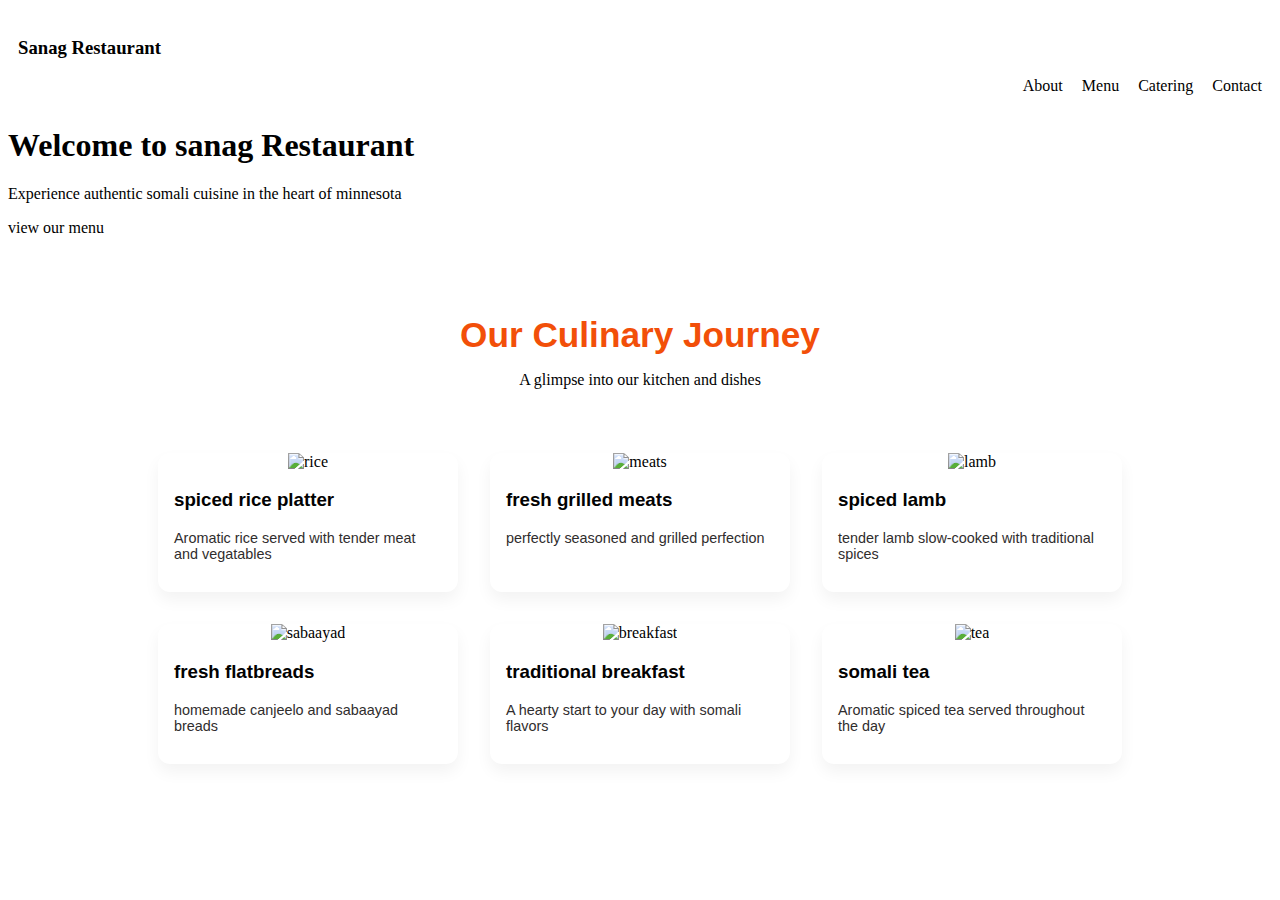
==== index.html @ 7620aead "section2" ====
<!DOCTYPE html>
<html lang="en">
<head>
    <meta charset="UTF-8">
    <meta name="viewport" content="width=device-width, initial-scale=1.0">
    <title>Sanag Restaurant</title>
    <link rel="stylesheet" href="style/style.css">
    <link rel="javascript" href="javascript/main.js">
</head>
<body>
  <header>
    <h3>Sanag Restaurant</h3>
    <nav>
      <a href="#">About</a>
      <a href="#">Menu</a>
      <a href="#">Catering</a>
      <a href="#">Contact</a>
    </nav>
  </header>
  <div class="welcome">
    <h1>Welcome to sanag Restaurant</h1>
    <p>Experience authentic somali cuisine in the heart of minnesota</p>
    <p>view our menu
  </div>

  <section>
    <div class="journey">
        <h2>our culinary journey</h2>
        <p>A glimpse into our kitchen and dishes</p>

    </div>

    <div class="dishes">
        <img src="https://shorturl.at/qsvQo" alt="rice">
        <h3>spiced rice platter</h3>
        <p>Aromatic rice served with tender meat and vegatables</p>
    </div>

    <div class="dishes">
        <img src="https://shorturl.at/R2Tot" alt="meats">
        <h3>fresh grilled meats</h3>
        <p>perfectly seasoned and grilled perfection</p>
    </div>

    <div class="dishes">
        <img src="https://shorturl.at/xDESO" alt="lamb">
        <h3>spiced lamb </h3>
        <p>tender lamb slow-cooked with traditional spices</p>
    </div>

    <div class="dishes">
        <img src="https://shorturl.at/XMwjz" alt="sabaayad">
        <h3>fresh flatbreads </h3>
        <p>homemade canjeelo and sabaayad breads</p>
    </div>

    <div class="dishes">
        <img src="https://www.mysomalifood.com/wp-content/uploads/2013/01/Lohooh.jpg" alt="breakfast">
        <h3>traditional breakfast </h3>
        <p>A hearty  start to your day with somali flavors</p>
    </div>

    <div class="dishes">
        <img src="https://shorturl.at/4Refb" alt="tea">
        <h3>somali tea </h3>
        <p>Aromatic spiced tea served throughout the day</p>
    </div>

    

  </section>






  
    
</body>
</html>
---- style/style.css ----
header nav a {
  color: black;
  text-decoration: none;
  margin-left: 15px;
}
nav{
   text-align: right;
}
header {
  padding: 10px;
  text-align: left;
}

section {
  display: flex;
  flex-wrap: wrap;
  justify-content: center;
  gap: 2rem;
  padding: 2rem;
}

.journey {
  width: 100%;
  text-align: center;
  margin-bottom: 1rem;
}
.journey h2 {
  font-size: 2.2rem;
  font-weight: 600;
  color: #f24f09;
  margin-bottom: 0.5rem;
  text-transform: capitalize; 
  font-family: Arial, Helvetica, sans-serif;
}

.dishes {
  background-color: #fff;
  border-radius: 12px;
  box-shadow: 0 8px 16px rgba(0,0,0,0.05);
  overflow: hidden;
  width: 300px;
  text-align: center;
  transition: transform 0.3s;
}

.dishes:hover {
  transform: translateY(-5px);
}

.dishes img {
  width: 100%;
  height: 200px;
  object-fit: cover;
}

.dishes h3 {
  margin-left: 1rem;
  color: #020202;
  font-family: Arial, Helvetica, sans-serif;
  text-align: left;
}

.dishes p {
  margin-left: 0rem;
  padding: 0 1rem 1rem;
  font-size: 0.9rem;
  color: #302d2d;
  font-family: Arial, Helvetica, sans-serif;
  text-align: left;
}
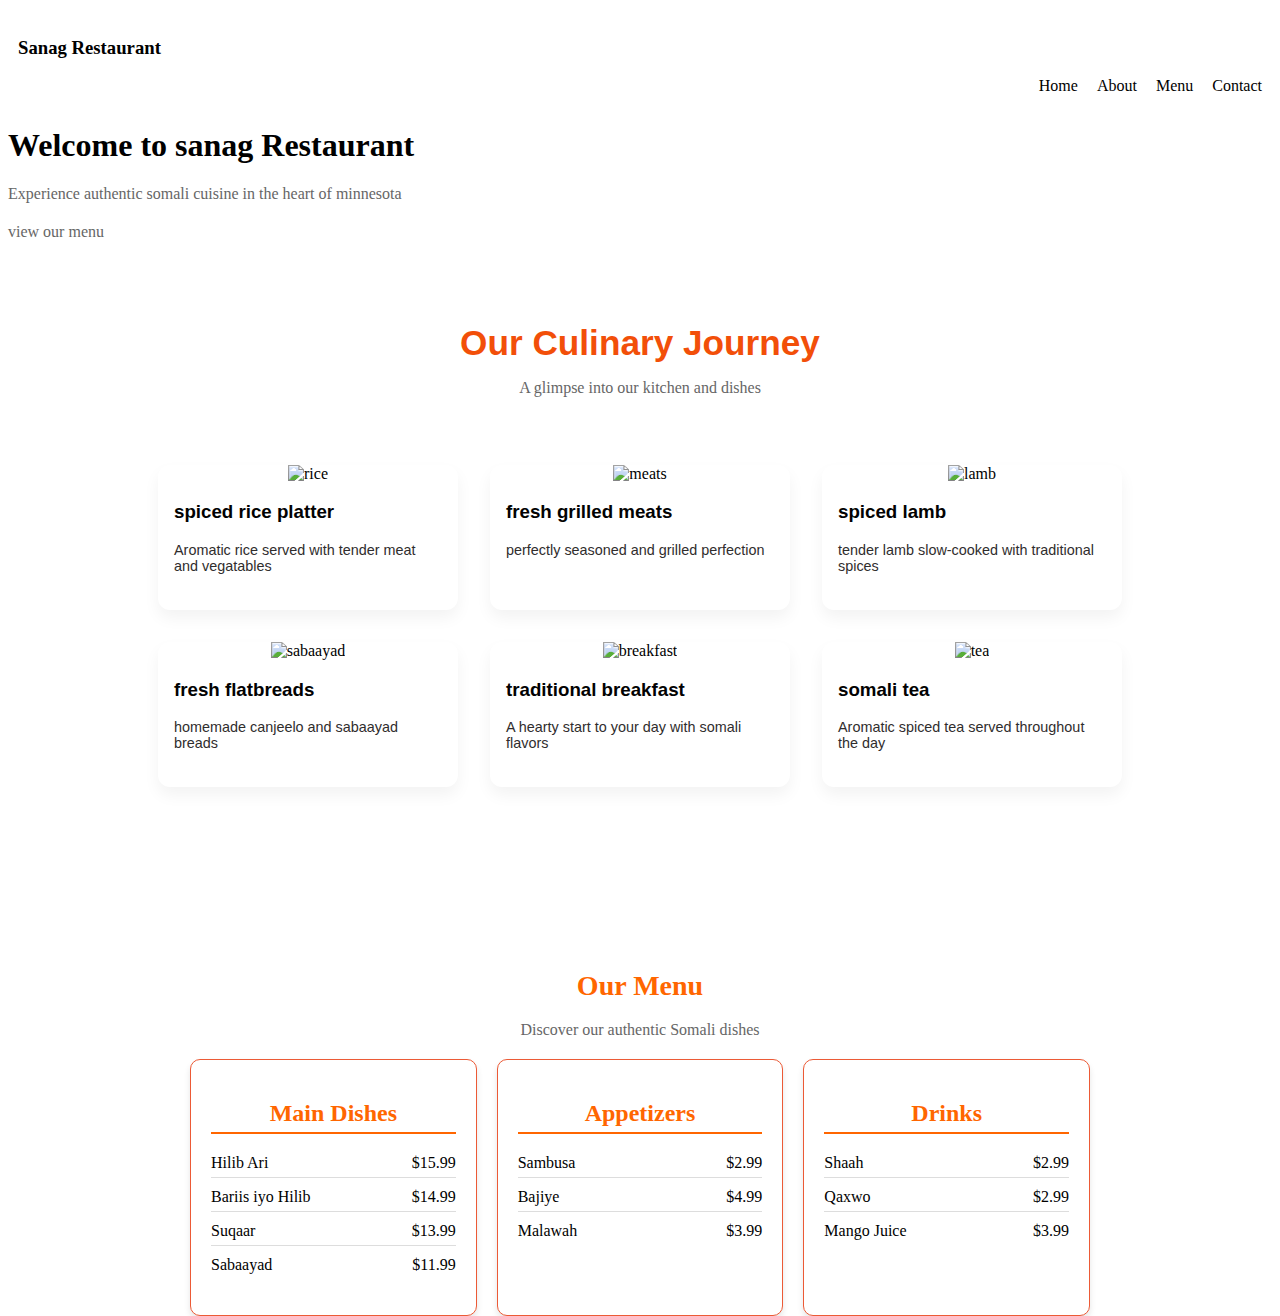
==== commit 7387ec23: "workdone" ====
--- a/index.html
+++ b/index.html
@@ -5,16 +5,16 @@
     <meta name="viewport" content="width=device-width, initial-scale=1.0">
     <title>Sanag Restaurant</title>
     <link rel="stylesheet" href="style/style.css">
-    <link rel="javascript" href="javascript/main.js">
+    <!-- <link rel="javascript" href="javascript/main.js"> -->
 </head>
 <body>
   <header>
     <h3>Sanag Restaurant</h3>
     <nav>
-      <a href="#">About</a>
-      <a href="#">Menu</a>
-      <a href="#">Catering</a>
-      <a href="#">Contact</a>
+      <a href="#">Home</a>
+      <a href="/About.html">About</a>
+      <a href="/Menu.html">Menu</a>
+      <a href="/Contact.html">Contact</a>
     </nav>
   </header>
   <div class="welcome">
@@ -23,7 +23,7 @@
     <p>view our menu
   </div>
 
-  <section>
+  <section class="culinary">
     <div class="journey">
         <h2>our culinary journey</h2>
         <p>A glimpse into our kitchen and dishes</p>
@@ -75,7 +75,45 @@
 
 
 
-  
+
+  <section class="menu">
+    <div class="menu-container">
+      <h1>Our Menu</h1>
+      <p>Discover our authentic Somali dishes</p>
+      <div class="menu">
+          <!-- Main Dishes Section -->
+          <div class="menu-section">
+              <h2>Main Dishes</h2>
+              <ul>
+                  <li><span>Hilib Ari</span><span>$15.99</span></li>
+                  <li><span>Bariis iyo Hilib</span><span>$14.99</span></li>
+                  <li><span>Suqaar</span><span>$13.99</span></li>
+                  <li><span>Sabaayad</span><span>$11.99</span></li>
+              </ul>
+          </div>
+
+          <!-- Appetizers Section -->
+          <div class="menu-section">
+              <h2>Appetizers</h2>
+              <ul>
+                  <li><span>Sambusa</span><span>$2.99</span></li>
+                  <li><span>Bajiye</span><span>$4.99</span></li>
+                  <li><span>Malawah</span><span>$3.99</span></li>
+              </ul>
+          </div>
+
+          <!-- Drinks Section -->
+          <div class="menu-section">
+              <h2>Drinks</h2>
+              <ul>
+                  <li><span>Shaah</span><span>$2.99</span></li>
+                  <li><span>Qaxwo</span><span>$2.99</span></li>
+                  <li><span>Mango Juice</span><span>$3.99</span></li>
+              </ul>
+          </div>
+      </div>
+  </div>
+  </section>
     
 </body>
 </html>--- a/style/style.css
+++ b/style/style.css
@@ -10,6 +10,8 @@
   padding: 10px;
   text-align: left;
 }
+
+
 
 section {
   display: flex;
@@ -71,3 +73,69 @@
 
 
 
+
+
+
+
+.menu-container {
+  text-align: center;
+  height: 20px;
+  padding: 100px;
+  width: 900px; /* Yaraynta ballaca guud ee container-ka */
+  margin: 0 auto; /* Si loo dheelitiro bartamaha */
+ 
+}
+
+.menu-container h1 {
+  color: #ff6600;
+  font-size: 28px; /* Wax yar weynaynaya cinwaanka */
+}
+
+p {
+  color: #666;
+  margin-bottom: 20px;
+}
+
+/* Menu Styles */
+.menu {
+  display: flex;
+  justify-content: space-between; /* Kala fogeeya qaybaha menu-ga */
+  gap: 20px;
+  
+}
+
+.menu-section {
+  background-color: #fff;
+  border-radius: 10px;
+  box-shadow: 0 4px 6px rgba(0, 0, 0, 0.1);
+  padding: 20px;
+  flex: 1; /* Si loo hubiyo in qaybaha ay isku cabbir yihiin */
+  border: 1px solid #ec5a36;
+}
+
+.menu-section h2 {
+  color: #ff6600;
+  border-bottom: 2px solid #ff6600; /* Xariiq ku hoos yaal cinwaanka */
+  padding-bottom: 5px; /* Meel bannaan oo ka hooseysa cinwaanka */
+}
+
+.menu-section ul {
+  list-style-type: none;
+  padding: 0;
+}
+
+.menu-section li {
+  display: flex;
+  justify-content: space-between; /* Kala fogeeya magaca iyo qiimaha */
+  margin-bottom: 10px;
+  border-bottom: 1px solid #ddd; /* Xariiq u dhaxeeya walxaha liiska */
+  padding-bottom: 5px; /* Meel bannaan ka hor xariiqda */
+}
+
+.menu-section li:last-child {
+  border-bottom: none; /* Ka saar xariiqda walxaha ugu dambeeya */
+}
+
+.menu-section li span {
+  font-size: 16px;
+}
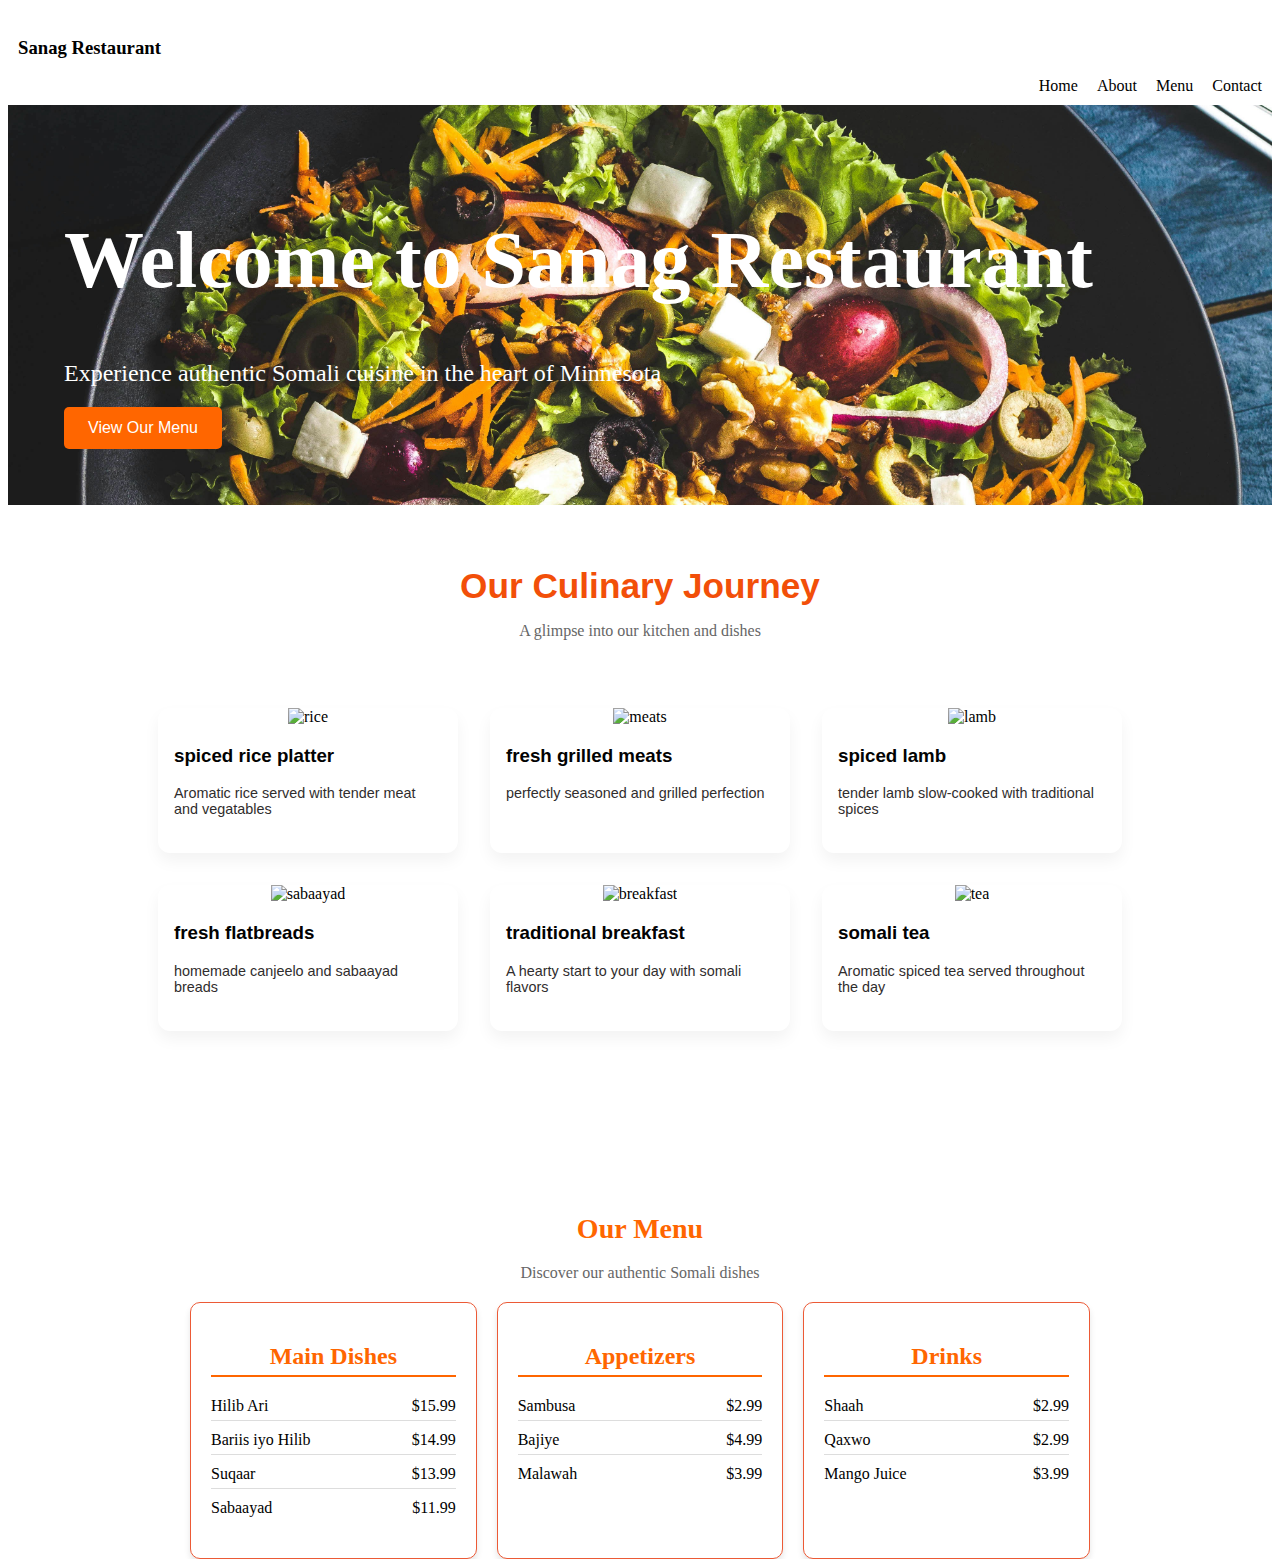
==== commit cfd0b4e7: "done hero" ====
--- a/index.html
+++ b/index.html
@@ -17,11 +17,13 @@
       <a href="/Contact.html">Contact</a>
     </nav>
   </header>
-  <div class="welcome">
-    <h1>Welcome to sanag Restaurant</h1>
-    <p>Experience authentic somali cuisine in the heart of minnesota</p>
-    <p>view our menu
-  </div>
+  <section class="hero">
+    <div class="welcome">
+      <h1>Welcome to Sanag Restaurant</h1>
+      <p>Experience authentic Somali cuisine in the heart of Minnesota</p>
+      <button>View Our Menu</button>
+    </div>
+  </section>
 
   <section class="culinary">
     <div class="journey">
--- a/style/style.css
+++ b/style/style.css
@@ -10,6 +10,51 @@
   padding: 10px;
   text-align: left;
 }
+
+.hero {
+  position: relative;
+  height: 100%; 
+  background-image: url('../images/eiliv-aceron-ZuIDLSz3XLg-unsplash.jpg'); /* adjust path as needed */
+  background-size: cover;
+  background-position: center;
+  display: flex;
+  align-items: center;
+  justify-content: center;
+}
+
+.welcome {
+  color: white;
+  padding: 1.5rem;
+  width: 100%;
+  text-align: left;
+}
+
+.welcome h1 {
+  font-size: 5rem;
+}
+
+.welcome p {
+  font-size: 1.5rem;
+  color: white;
+}
+
+
+
+.welcome button {
+  background-color: #ff6600;
+  color: white;
+  border: none;
+  padding: 12px 24px;
+  font-size: 16px;
+  cursor: pointer;
+  border-radius: 5px;
+  transition: background-color 0.3s ease;
+}
+
+.welcome button:hover {
+  background-color: #ff6600;
+}
+
 
 
 
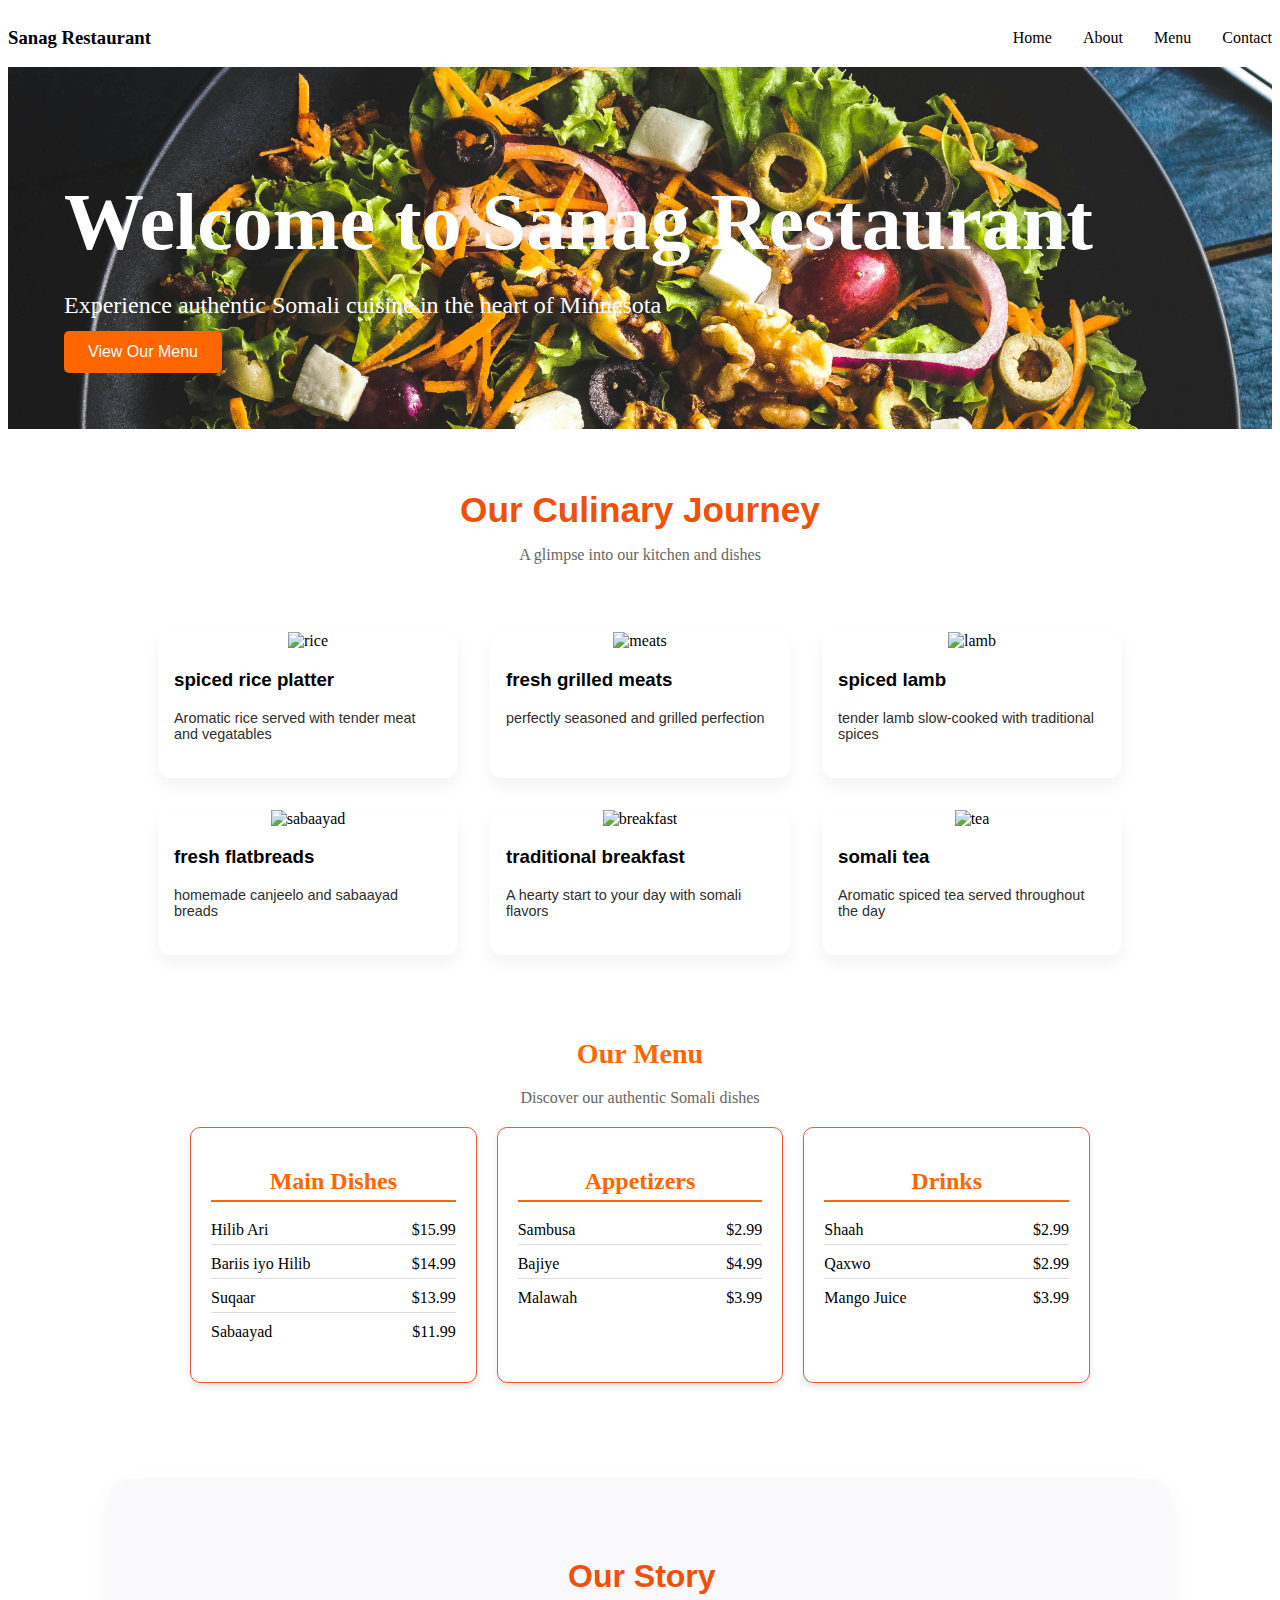
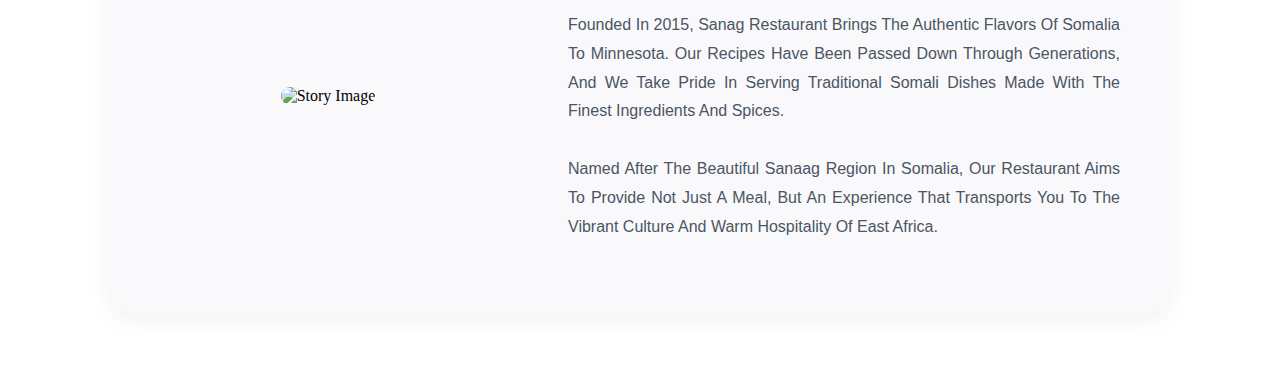
==== commit 5299c589: "our story" ====
--- a/index.html
+++ b/index.html
@@ -117,5 +117,29 @@
   </div>
   </section>
     
+
+
+
+  
+  <section class="story">
+   
+    <div class="story-image">
+      <img src="https://shorturl.at/3gYsS" alt="Story Image">
+    </div>
+  
+   
+    <div class="story-text">
+      <h2>Our Story</h2>
+      <p>
+        Founded in 2015, Sanag Restaurant brings the authentic flavors of Somalia to Minnesota. 
+        Our recipes have been passed down through generations, and we take pride in serving traditional Somali dishes
+        made with the finest ingredients and spices.<br>
+        <br>
+        Named after the beautiful Sanaag region in Somalia, our restaurant aims to provide not just a meal, 
+        but an experience that transports you to the vibrant culture and warm hospitality of East Africa.
+      </p>
+    </div>
+  </section>
+
 </body>
 </html>--- a/style/style.css
+++ b/style/style.css
@@ -1,19 +1,31 @@
+header {
+  display: flex;
+  justify-content: space-between;
+  gap: 1rem;
+  color: black
+  
+}
+
+header h1 {
+  font-size: 1.5rem;
+}
+
 header nav a {
   color: black;
   text-decoration: none;
   margin-left: 15px;
 }
 nav{
-   text-align: right;
-}
-header {
-  padding: 10px;
-  text-align: left;
-}
+  display: flex;
+  justify-content: space-around;
+  align-items: center;
+  gap: 1rem;
+}
+
 
 .hero {
   position: relative;
-  height: 100%; 
+  height: 30%; 
   background-image: url('../images/eiliv-aceron-ZuIDLSz3XLg-unsplash.jpg'); /* adjust path as needed */
   background-size: cover;
   background-position: center;
@@ -25,19 +37,22 @@
 .welcome {
   color: white;
   padding: 1.5rem;
+  gap: 1rem;
   width: 100%;
   text-align: left;
 }
 
 .welcome h1 {
   font-size: 5rem;
+  margin-bottom: 0.5rem;
 }
 
 .welcome p {
   font-size: 1.5rem;
   color: white;
-}
-
+  margin-bottom: 0.75rem;
+ 
+}
 
 
 .welcome button {
@@ -124,8 +139,7 @@
 
 .menu-container {
   text-align: center;
-  height: 20px;
-  padding: 100px;
+
   width: 900px; /* Yaraynta ballaca guud ee container-ka */
   margin: 0 auto; /* Si loo dheelitiro bartamaha */
  
@@ -184,3 +198,52 @@
 .menu-section li span {
   font-size: 16px;
 }
+
+
+
+.story {
+  display: flex;
+  flex-direction: row;
+  align-items: center;
+  justify-content: center;
+  gap: 2rem;
+  max-width: 1000px;
+  margin: 4rem auto;
+  padding: 2rem;
+  background-color: #f9f9fb;
+  border-radius: 25px;
+  box-shadow: 0 8px 24px rgba(0, 0, 0, 0.05);
+}
+
+.story-image {
+  flex: 300px;
+  text-align: center;
+}
+
+.story-image img {
+  max-width: 100%;
+  border-radius: 10px;
+}
+
+.story-text {
+  flex: 2 1 400px;
+  padding: 20px;
+}
+
+.story-text h2 {
+  color: #f24f09;
+  font-size: 2em;
+  margin-bottom: 10px;
+  font-family: Arial, Helvetica, sans-serif;
+}
+
+.story-text p {
+  color: #4b5563;
+  font-size: 1rem;
+  line-height: 1.8;
+  text-align: justify;
+  text-transform: capitalize;
+  font-family: Arial, Helvetica, sans-serif;
+}
+
+
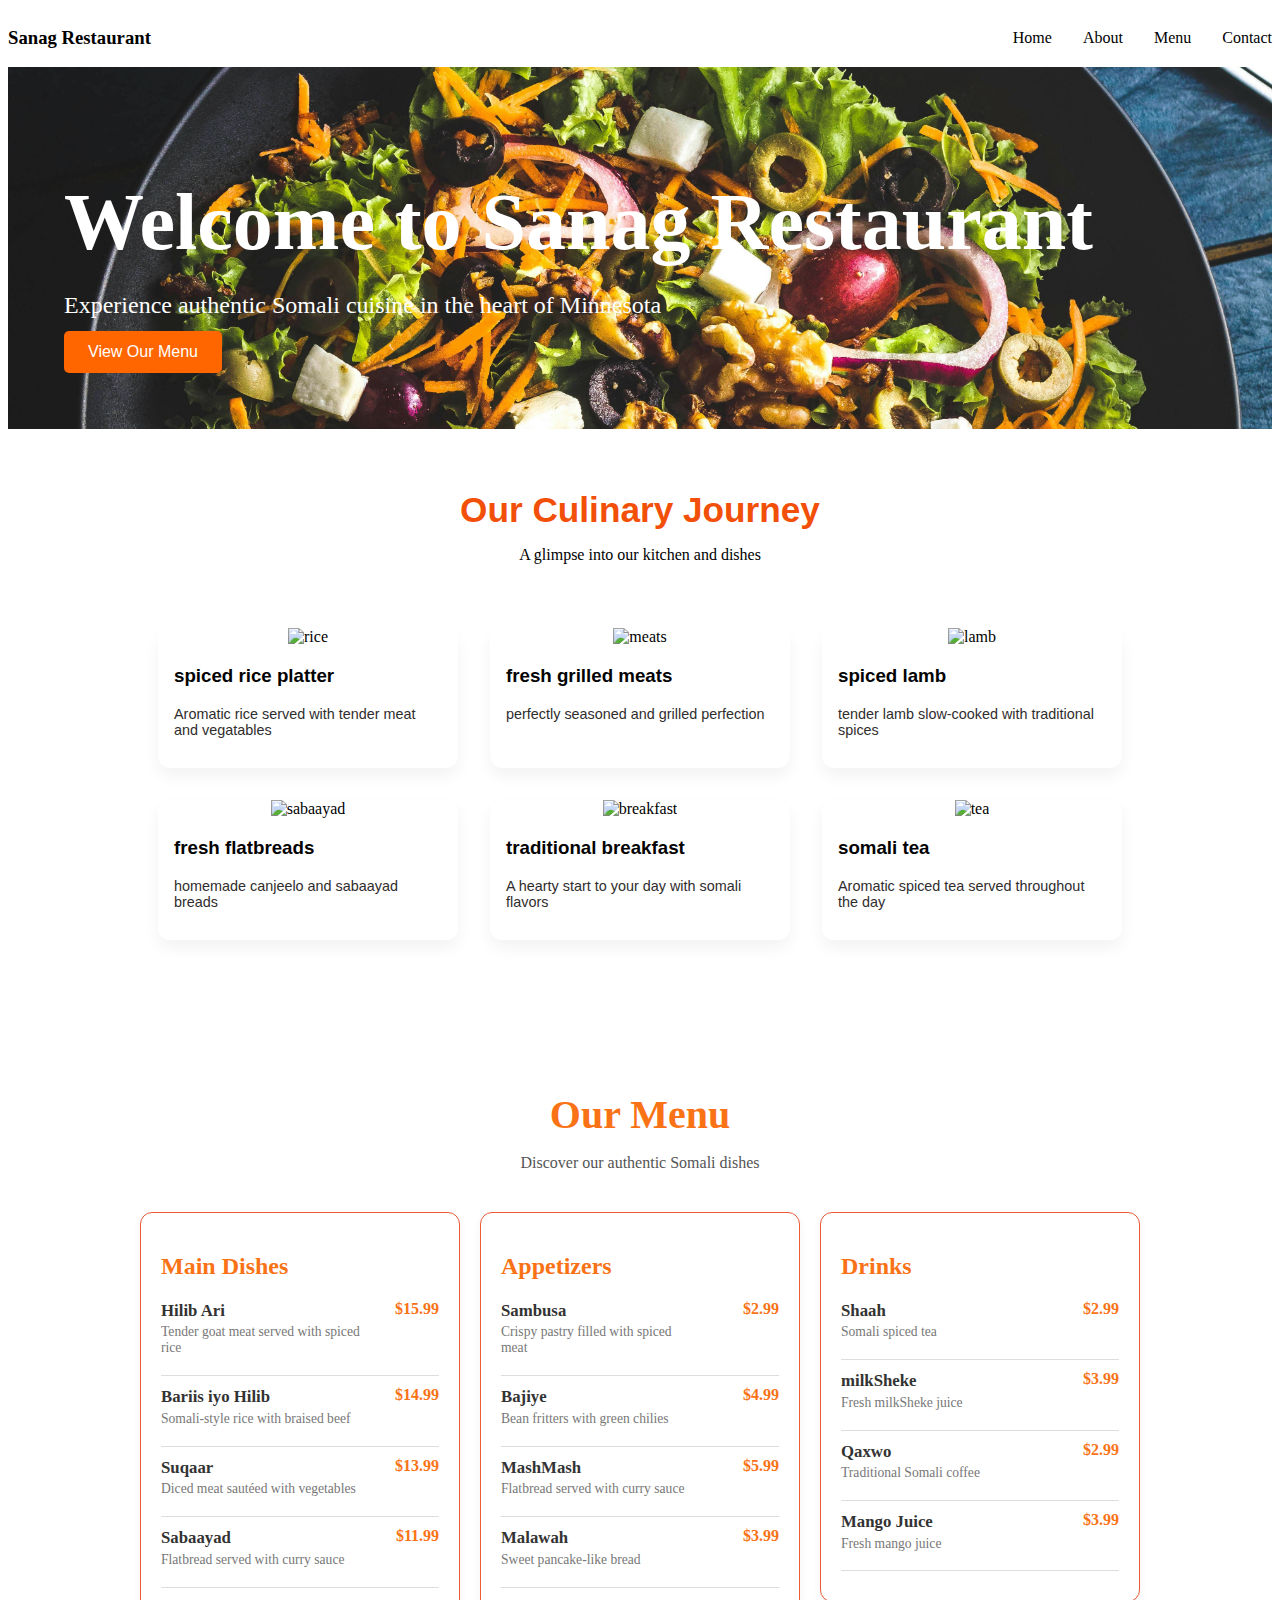
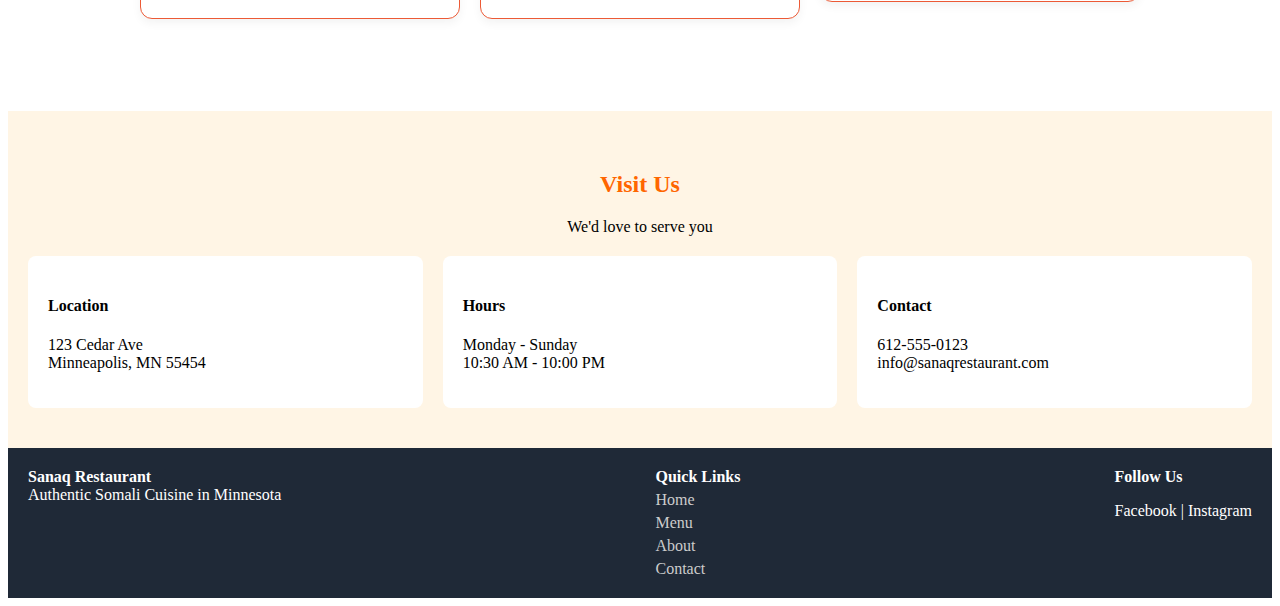
==== commit ba939d2a: "make contact and last section" ====
--- a/index.html
+++ b/index.html
@@ -81,65 +81,152 @@
   <section class="menu">
     <div class="menu-container">
       <h1>Our Menu</h1>
-      <p>Discover our authentic Somali dishes</p>
+      <p class="subtitle">Discover our authentic Somali dishes</p>
       <div class="menu">
-          <!-- Main Dishes Section -->
-          <div class="menu-section">
-              <h2>Main Dishes</h2>
-              <ul>
-                  <li><span>Hilib Ari</span><span>$15.99</span></li>
-                  <li><span>Bariis iyo Hilib</span><span>$14.99</span></li>
-                  <li><span>Suqaar</span><span>$13.99</span></li>
-                  <li><span>Sabaayad</span><span>$11.99</span></li>
-              </ul>
-          </div>
-
-          <!-- Appetizers Section -->
-          <div class="menu-section">
-              <h2>Appetizers</h2>
-              <ul>
-                  <li><span>Sambusa</span><span>$2.99</span></li>
-                  <li><span>Bajiye</span><span>$4.99</span></li>
-                  <li><span>Malawah</span><span>$3.99</span></li>
-              </ul>
-          </div>
-
-          <!-- Drinks Section -->
-          <div class="menu-section">
-              <h2>Drinks</h2>
-              <ul>
-                  <li><span>Shaah</span><span>$2.99</span></li>
-                  <li><span>Qaxwo</span><span>$2.99</span></li>
-                  <li><span>Mango Juice</span><span>$3.99</span></li>
-              </ul>
-          </div>
+       
+        <div class="menu-section">
+          <h2>Main Dishes</h2>
+          <ul>
+            <li>
+              <div class="item-text">
+                <span class="item-name">Hilib Ari</span>
+                <p class="item-desc">Tender goat meat served with spiced rice</p>
+              </div>
+              <span class="price">$15.99</span>
+            </li>
+            <li>
+              <div class="item-text">
+                <span class="item-name">Bariis iyo Hilib</span>
+                <p class="item-desc">Somali-style rice with braised beef</p>
+              </div>
+              <span class="price">$14.99</span>
+            </li>
+            <li>
+              <div class="item-text">
+                <span class="item-name">Suqaar</span>
+                <p class="item-desc">Diced meat sautéed with vegetables</p>
+              </div>
+              <span class="price">$13.99</span>
+            </li>
+            <li>
+              <div class="item-text">
+                <span class="item-name">Sabaayad</span>
+                <p class="item-desc">Flatbread served with curry sauce</p>
+              </div>
+              <span class="price">$11.99</span>
+            </li>
+          </ul>
+        </div>
+  
+       
+        <div class="menu-section">
+          <h2>Appetizers</h2>
+          <ul>
+            <li>
+              <div class="item-text">
+                <span class="item-name">Sambusa</span>
+                <p class="item-desc">Crispy pastry filled with spiced meat</p>
+              </div>
+              <span class="price">$2.99</span>
+            </li>
+            <li>
+              <div class="item-text">
+                <span class="item-name">Bajiye</span>
+                <p class="item-desc">Bean fritters with green chilies</p>
+              </div>
+              <span class="price">$4.99</span>
+            </li>
+            <li>
+                <div class="item-text">
+                  <span class="item-name">MashMash</span>
+                  <p class="item-desc">Flatbread served with curry sauce</p>
+                </div>
+                <span class="price">$5.99</span>
+              </li>
+            <li>
+              <div class="item-text">
+                <span class="item-name">Malawah</span>
+                <p class="item-desc">Sweet pancake-like bread</p>
+              </div>
+              <span class="price">$3.99</span>
+            </li>
+          </ul>
+        </div>
+  
+       
+        <div class="menu-section">
+          <h2>Drinks</h2>
+          <ul>
+            <li>
+              <div class="item-text">
+                <span class="item-name">Shaah</span>
+                <p class="item-desc">Somali spiced tea</p>
+              </div>
+              <span class="price">$2.99</span>
+            </li>
+                 <li>
+              <div class="item-text">
+                <span class="item-name">milkSheke</span>
+                <p class="item-desc">Fresh milkSheke juice</p>
+              </div>
+              <span class="price">$3.99</span>
+            </li>
+            <li>
+              <div class="item-text">
+                <span class="item-name">Qaxwo</span>
+                <p class="item-desc">Traditional Somali coffee</p>
+              </div>
+              <span class="price">$2.99</span>
+            </li>
+            <li>
+              <div class="item-text">
+                <span class="item-name">Mango Juice</span>
+                <p class="item-desc">Fresh mango juice</p>
+              </div>
+              <span class="price">$3.99</span>
+            </li>
+          </ul>
+        </div>
       </div>
-  </div>
+    </div>
   </section>
+  <div class="visit" id="contact">
+    <h2 class="section-title">Visit Us</h2>
+    <p style="text-align: center; margin-bottom: 20px;">We'd love to serve you</p>
+    <div class="box-container">
+        <div class="box">
+            <h4>Location</h4>
+            <p>123 Cedar Ave<br>Minneapolis, MN 55454</p>
+        </div>
+        <div class="box">
+            <h4>Hours</h4>
+            <p>Monday - Sunday<br>10:30 AM - 10:00 PM</p>
+        </div>
+        <div class="box">
+            <h4>Contact</h4>
+            <p>612-555-0123<br>info@sanaqrestaurant.com</p>
+        </div>
+    </div> 
+</div>
+
+<footer>
+    <div>
+        <strong>Sanaq Restaurant</strong><br>
+        Authentic Somali Cuisine in Minnesota
+    </div>
+    <div>
+        <strong>Quick Links</strong>
+        <a href="#">Home</a>
+        <a href="#menu">Menu</a>
+        <a href="#about">About</a>
+        <a href="#contact">Contact</a>
+    </div>
+    <div>
+        <strong>Follow Us</strong>
+        <p>Facebook | Instagram</p>
+    </div>
+</footer>
     
-
-
-
-  
-  <section class="story">
-   
-    <div class="story-image">
-      <img src="https://shorturl.at/3gYsS" alt="Story Image">
-    </div>
-  
-   
-    <div class="story-text">
-      <h2>Our Story</h2>
-      <p>
-        Founded in 2015, Sanag Restaurant brings the authentic flavors of Somalia to Minnesota. 
-        Our recipes have been passed down through generations, and we take pride in serving traditional Somali dishes
-        made with the finest ingredients and spices.<br>
-        <br>
-        Named after the beautiful Sanaag region in Somalia, our restaurant aims to provide not just a meal, 
-        but an experience that transports you to the vibrant culture and warm hospitality of East Africa.
-      </p>
-    </div>
-  </section>
-
+    
 </body>
 </html>--- a/style/style.css
+++ b/style/style.css
@@ -137,113 +137,152 @@
 
 
 
+
 .menu-container {
   text-align: center;
-
-  width: 900px; /* Yaraynta ballaca guud ee container-ka */
-  margin: 0 auto; /* Si loo dheelitiro bartamaha */
- 
+  padding: 60px 20px;
+  max-width: 1000px;
+  margin: auto;
+  
 }
 
 .menu-container h1 {
+  font-size: 2.5em;
+  color: #f97316; 
+  margin-bottom: 10px;
+}
+
+.menu-container .subtitle {
+  color: #555;
+  margin-bottom: 40px;
+}
+
+.menu {
+  display: flex;
+  gap: 20px;
+  justify-content: space-between;
+  align-items: flex-start;
+  flex-wrap: nowrap;
+}
+
+.menu-section {
+  background: #fff;
+  border: 1px solid #f3f3f3;
+  border-radius: 12px;
+  box-shadow: 0 4px 10px rgba(0,0,0,0.05);
+  padding: 20px;
+  width: 300px;
+  text-align: left;
+  border: 1px solid #ec5a36;
+}
+
+.menu-section h2 {
+  color: #f97316;
+  margin-bottom: 20px;
+}
+
+.menu-section ul {
+  list-style: none;
+  padding: 0;
+  margin: 0;
+}
+
+.menu-section li {
+display: flex;
+justify-content: space-between;
+margin-bottom: 10px;
+border-bottom: 1px solid #ddd; 
+padding-bottom: 5px; 
+}
+
+
+.item-text {
+max-width: 200px;
+margin-right: 4px; 
+line-height: 1.3;
+}
+.item-text {
+margin-right: 0;
+}
+
+
+.item-name {
+  font-weight: bold;
+  display: block;
+  color: #333;
+  font-size: 1.05em; 
+}
+
+.item-desc {
+  font-size: 0.85em;
+  color: #777;
+  margin-top: 0.2em;
+  line-height: 1.2;
+}
+
+.price {
+  color: #f97316;
+  font-weight: bold;
+  font-size: 1em;
+  white-space: nowrap;
+}
+
+.visit {
+  padding: 40px 20px;
+  background: #fff5e5;
+}
+.visit h2{
+  text-align: center;
   color: #ff6600;
-  font-size: 28px; /* Wax yar weynaynaya cinwaanka */
-}
-
-p {
-  color: #666;
-  margin-bottom: 20px;
-}
-
-/* Menu Styles */
-.menu {
-  display: flex;
-  justify-content: space-between; /* Kala fogeeya qaybaha menu-ga */
+}
+.visit .box-container {
+  display: flex;
+  flex-wrap: wrap;
   gap: 20px;
-  
-}
-
-.menu-section {
-  background-color: #fff;
-  border-radius: 10px;
-  box-shadow: 0 4px 6px rgba(0, 0, 0, 0.1);
+  justify-content: center;
+}
+.visit .box {
+  flex: 1;
+  min-width: 250px;
+  background: white;
   padding: 20px;
-  flex: 1; /* Si loo hubiyo in qaybaha ay isku cabbir yihiin */
-  border: 1px solid #ec5a36;
-}
-
-.menu-section h2 {
-  color: #ff6600;
-  border-bottom: 2px solid #ff6600; /* Xariiq ku hoos yaal cinwaanka */
-  padding-bottom: 5px; /* Meel bannaan oo ka hooseysa cinwaanka */
-}
-
-.menu-section ul {
-  list-style-type: none;
-  padding: 0;
-}
-
-.menu-section li {
-  display: flex;
-  justify-content: space-between; /* Kala fogeeya magaca iyo qiimaha */
-  margin-bottom: 10px;
-  border-bottom: 1px solid #ddd; /* Xariiq u dhaxeeya walxaha liiska */
-  padding-bottom: 5px; /* Meel bannaan ka hor xariiqda */
-}
-
-.menu-section li:last-child {
-  border-bottom: none; /* Ka saar xariiqda walxaha ugu dambeeya */
-}
-
-.menu-section li span {
-  font-size: 16px;
-}
-
-
-
-.story {
-  display: flex;
-  flex-direction: row;
-  align-items: center;
-  justify-content: center;
-  gap: 2rem;
-  max-width: 1000px;
-  margin: 4rem auto;
-  padding: 2rem;
-  background-color: #f9f9fb;
-  border-radius: 25px;
-  box-shadow: 0 8px 24px rgba(0, 0, 0, 0.05);
-}
-
-.story-image {
-  flex: 300px;
-  text-align: center;
-}
-
-.story-image img {
-  max-width: 100%;
-  border-radius: 10px;
-}
-
-.story-text {
-  flex: 2 1 400px;
+  border-radius: 8px;
+  border: 0px solid #ff6600;
+}
+footer {
+  background: #1f2937;
+  color: white;
   padding: 20px;
-}
-
-.story-text h2 {
-  color: #f24f09;
-  font-size: 2em;
-  margin-bottom: 10px;
-  font-family: Arial, Helvetica, sans-serif;
-}
-
-.story-text p {
-  color: #4b5563;
-  font-size: 1rem;
-  line-height: 1.8;
-  text-align: justify;
-  text-transform: capitalize;
-  font-family: Arial, Helvetica, sans-serif;
-}
-
-
+  display: flex;
+  justify-content: space-between;
+  flex-wrap: wrap;
+}
+nav a:hover{
+  color: #f97316;
+  text-decoration: underline;
+}
+footer a {
+  color: #ccc;
+  text-decoration: none;
+  display: block;
+  margin-top: 5px;
+}
+
+@media (max-width: 480px) {
+  .welcome h1 {
+    font-size: 2rem;
+  }
+
+  .welcome button {
+    font-size: 14px;
+    padding: 10px 20px;
+  }
+
+  .dishes {
+    width: 100%;
+  }
+
+  .menu-container h1 {
+    font-size: 1.5rem;
+  }
+}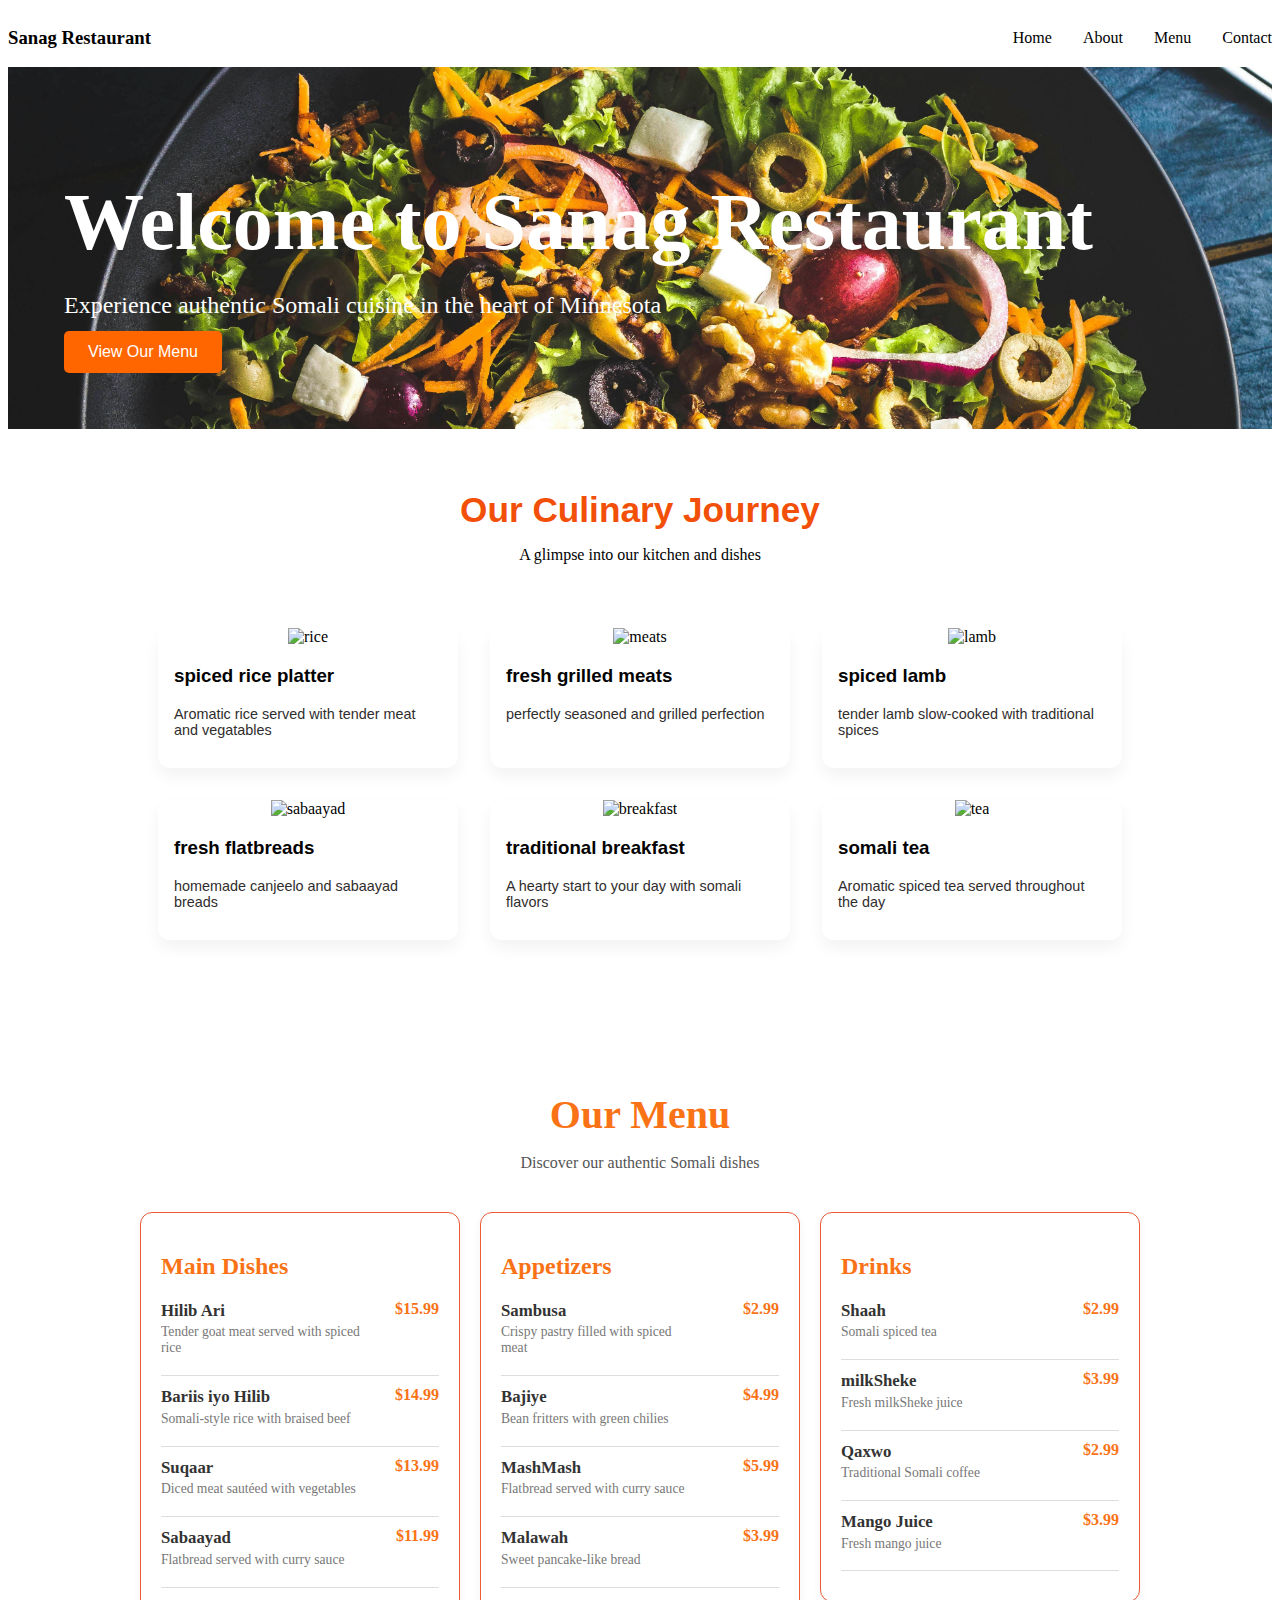
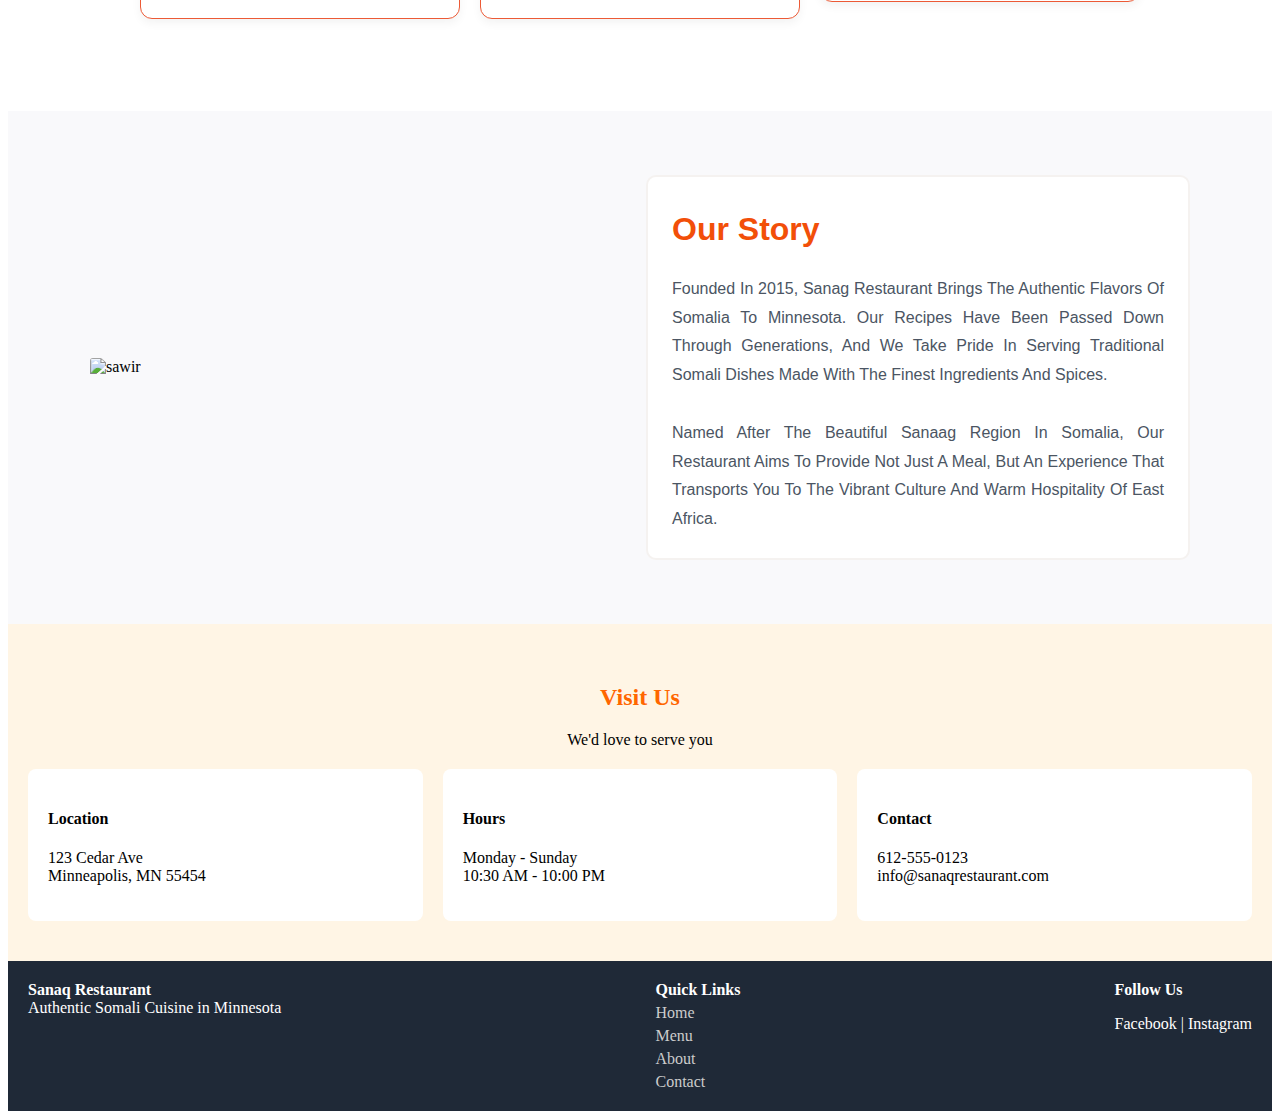
==== commit 152763d7: "done" ====
--- a/index.html
+++ b/index.html
@@ -190,6 +190,32 @@
       </div>
     </div>
   </section>
+
+  <section class="story">
+    <div class="story-container">
+      <div class="story-image">
+        <img src="https://shorturl.at/3gYsS" alt="sawir">
+      </div>
+  
+     
+      <div class="story-text">
+        <h2>Our Story</h2>
+        <p>
+          Founded in 2015, Sanag Restaurant brings the authentic flavors of Somalia to Minnesota. 
+          Our recipes have been passed down through generations, and we take pride in serving traditional Somali dishes
+          made with the finest ingredients and spices.<br><br>
+          Named after the beautiful Sanaag region in Somalia, our restaurant aims to provide not just a meal, 
+          but an experience that transports you to the vibrant culture and warm hospitality of East Africa.
+        </p>
+      </div>
+  
+    </div>
+  </section>
+  
+  
+
+ 
+
   <div class="visit" id="contact">
     <h2 class="section-title">Visit Us</h2>
     <p style="text-align: center; margin-bottom: 20px;">We'd love to serve you</p>
--- a/style/style.css
+++ b/style/style.css
@@ -22,6 +22,12 @@
   gap: 1rem;
 }
 
+nav a.active {
+  color: #f24f09;
+  font-weight: bold;
+  border-bottom: 2px solid #f24f09;
+  padding-bottom: 3px;
+}
 
 .hero {
   position: relative;
@@ -227,6 +233,62 @@
   white-space: nowrap;
 }
 
+.story {
+  background-color: #f9f9fb;
+  padding: 4rem 2rem;
+  display: flex;
+  justify-content: center;
+}
+
+.story-container {
+  display: flex;
+  gap: 2rem;
+  flex-wrap: wrap;
+  max-width: 1100px;
+  width: 100%;
+  justify-content: center;
+  align-items: center;
+}
+
+.story-image {
+  flex: 1 1 400px;
+}
+
+.story-image img {
+  width: 100%;
+  height: auto;
+  border-radius: 3px;
+}
+
+.story-text {
+  flex: 1 1 400px;
+  background-color: white;
+  border: 2px solid #f5f2f0;
+  border-radius: 10px;
+  padding: 0.5rem;
+ 
+}
+
+.story-text h2 {
+  color: #f24f09;
+  font-size: 2rem;
+  margin-left: 1rem;
+  font-family: Arial, Helvetica, sans-serif;
+}
+
+.story-text p {
+  color: #4b5563;
+  font-size: 1rem;
+  line-height: 1.8;
+  text-align:justify;
+  font-family: Arial, Helvetica, sans-serif;
+  text-transform: capitalize;
+  margin: 1rem;
+}
+
+
+
+
 .visit {
   padding: 40px 20px;
   background: #fff5e5;
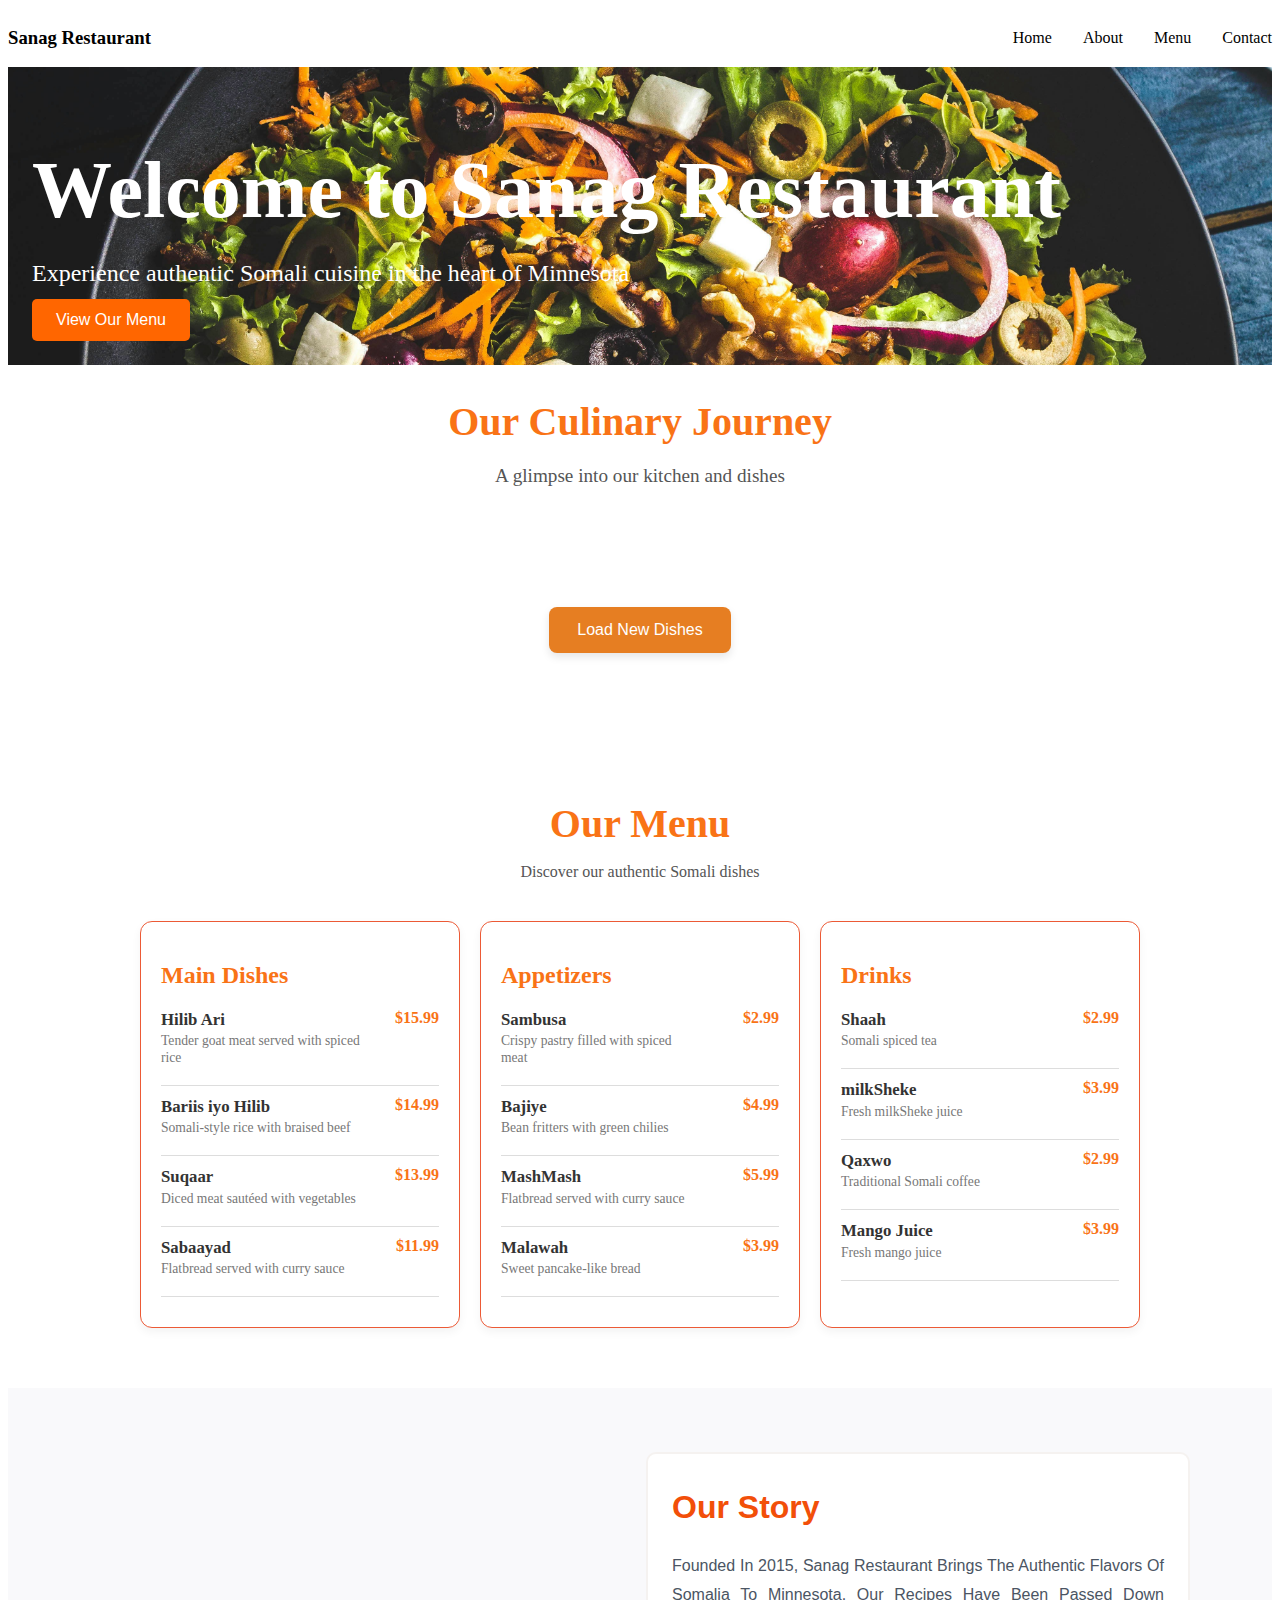
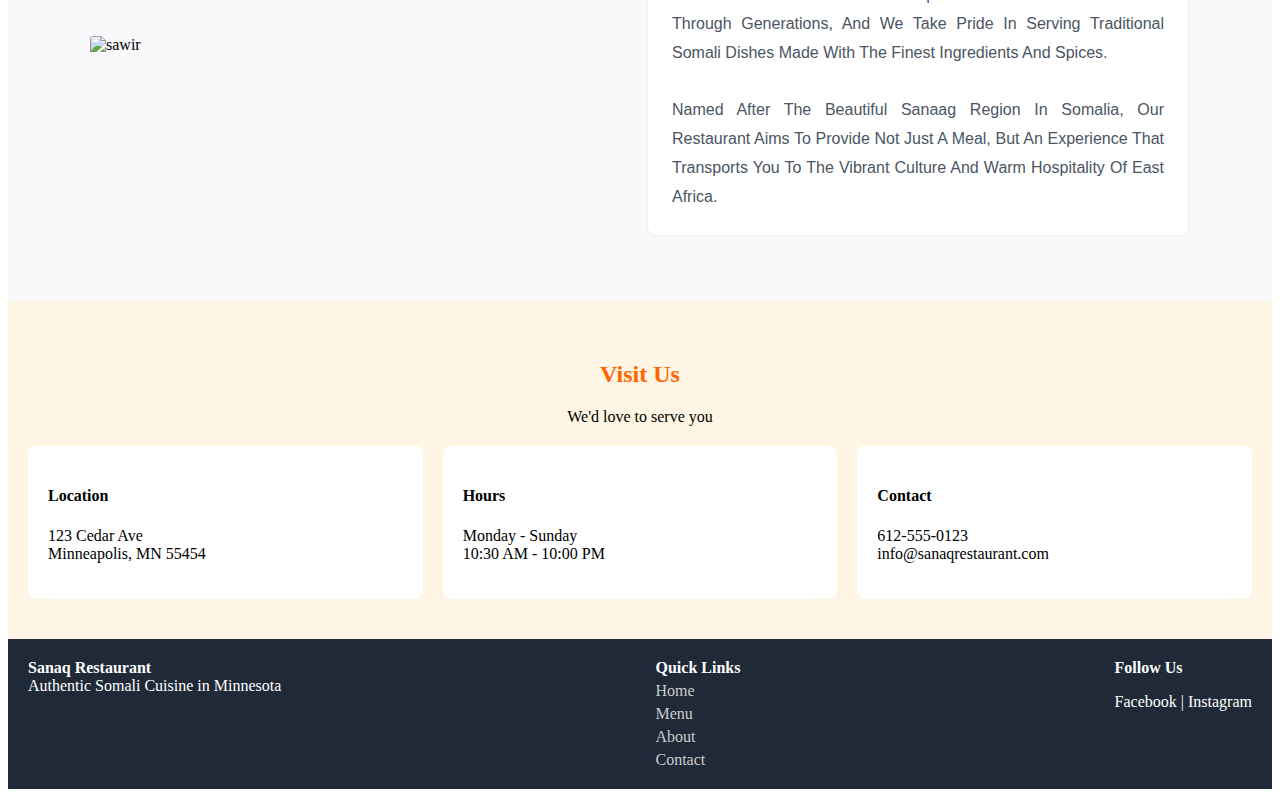
==== commit 329fb9ea: "create the api" ====
--- a/index.html
+++ b/index.html
@@ -27,55 +27,19 @@
 
   <section class="culinary">
     <div class="journey">
-        <h2>our culinary journey</h2>
-        <p>A glimpse into our kitchen and dishes</p>
-
-    </div>
-
-    <div class="dishes">
-        <img src="https://shorturl.at/qsvQo" alt="rice">
-        <h3>spiced rice platter</h3>
-        <p>Aromatic rice served with tender meat and vegatables</p>
-    </div>
-
-    <div class="dishes">
-        <img src="https://shorturl.at/R2Tot" alt="meats">
-        <h3>fresh grilled meats</h3>
-        <p>perfectly seasoned and grilled perfection</p>
-    </div>
-
-    <div class="dishes">
-        <img src="https://shorturl.at/xDESO" alt="lamb">
-        <h3>spiced lamb </h3>
-        <p>tender lamb slow-cooked with traditional spices</p>
-    </div>
-
-    <div class="dishes">
-        <img src="https://shorturl.at/XMwjz" alt="sabaayad">
-        <h3>fresh flatbreads </h3>
-        <p>homemade canjeelo and sabaayad breads</p>
-    </div>
-
-    <div class="dishes">
-        <img src="https://www.mysomalifood.com/wp-content/uploads/2013/01/Lohooh.jpg" alt="breakfast">
-        <h3>traditional breakfast </h3>
-        <p>A hearty  start to your day with somali flavors</p>
-    </div>
-
-    <div class="dishes">
-        <img src="https://shorturl.at/4Refb" alt="tea">
-        <h3>somali tea </h3>
-        <p>Aromatic spiced tea served throughout the day</p>
-    </div>
-
-    
-
-  </section>
-
-
-
-
-
+      <h2>Our Culinary Journey</h2>
+      <p>A glimpse into our kitchen and dishes</p>
+    </div>
+
+  
+    <div id="culinary-dishes" class="culinary-dishes">
+
+    </div>
+
+    <div class="dish-button-container">
+      <button id="load-new-dishes">Load New Dishes</button>
+    </div>
+  </section>
 
 
   <section class="menu">
@@ -211,10 +175,6 @@
   
     </div>
   </section>
-  
-  
-
- 
 
   <div class="visit" id="contact">
     <h2 class="section-title">Visit Us</h2>
@@ -252,7 +212,7 @@
         <p>Facebook | Instagram</p>
     </div>
 </footer>
-    
+    <script src="javascript/main.js"></script>
     
 </body>
 </html>--- a/style/style.css
+++ b/style/style.css
@@ -1,3 +1,10 @@
+
+/* body{
+  font-family: Arial, Helvetica, sans-serif;
+  margin: 0;
+  padding: 0;
+  
+} */
 header {
   display: flex;
   justify-content: space-between;
@@ -32,7 +39,7 @@
 .hero {
   position: relative;
   height: 30%; 
-  background-image: url('../images/eiliv-aceron-ZuIDLSz3XLg-unsplash.jpg'); /* adjust path as needed */
+  background-image: url('../images/eiliv-aceron-ZuIDLSz3XLg-unsplash.jpg'); 
   background-size: cover;
   background-position: center;
   display: flex;
@@ -79,36 +86,37 @@
 
 
 
-section {
-  display: flex;
-  flex-wrap: wrap;
-  justify-content: center;
-  gap: 2rem;
-  padding: 2rem;
-}
-
-.journey {
-  width: 100%;
-  text-align: center;
-  margin-bottom: 1rem;
-}
 .journey h2 {
-  font-size: 2.2rem;
-  font-weight: 600;
-  color: #f24f09;
-  margin-bottom: 0.5rem;
-  text-transform: capitalize; 
-  font-family: Arial, Helvetica, sans-serif;
+  font-size: 2.5rem;
+  color: #f97316; 
+  margin-bottom: 20px;
+  text-align: center;
+}
+
+.journey p {
+  font-size: 1.2rem;
+  color: #555;
+  text-align: center;
+  margin-bottom: 40px;
+}
+
+.culinary-dishes {
+  display: grid;
+  grid-template-columns: repeat(3, 1fr);
+  gap: 20px;
+  padding: 20px;
+  max-width: 1000px;
+  margin: 0 auto;
 }
 
 .dishes {
-  background-color: #fff;
-  border-radius: 12px;
-  box-shadow: 0 8px 16px rgba(0,0,0,0.05);
+  background: #fff;
+  border-radius: 16px;
   overflow: hidden;
-  width: 300px;
-  text-align: center;
-  transition: transform 0.3s;
+  box-shadow: 0 4px 12px rgba(0,0,0,0.1);
+  transition: transform 0.3s ease;
+  width: 250px;
+  margin: auto;
 }
 
 .dishes:hover {
@@ -117,32 +125,49 @@
 
 .dishes img {
   width: 100%;
-  height: 200px;
+  height: 180px;
   object-fit: cover;
 }
 
 .dishes h3 {
-  margin-left: 1rem;
-  color: #020202;
-  font-family: Arial, Helvetica, sans-serif;
-  text-align: left;
+  font-size: 1.1rem;
+  font-weight: bold;
+  padding: 10px 15px 0;
 }
 
 .dishes p {
-  margin-left: 0rem;
-  padding: 0 1rem 1rem;
-  font-size: 0.9rem;
-  color: #302d2d;
-  font-family: Arial, Helvetica, sans-serif;
-  text-align: left;
-}
-
-
-
-
-
-
-
+  font-size: 0.85rem;
+  color: #444;
+  padding: 0 15px 15px;
+}
+
+
+.dish-button-container {
+  text-align: center;
+  margin-top: 40px;
+  margin-bottom: 60px;
+}
+
+#load-new-dishes {
+  background-color: #e67e22;
+  color: white;
+  border: none;
+  padding: 14px 28px;
+  font-size: 16px;
+  border-radius: 8px;
+  cursor: pointer;
+  box-shadow: 0 4px 8px rgba(0,0,0,0.1);
+  transition: background-color 0.3s ease, transform 0.2s ease;
+}
+
+#load-new-dishes:hover {
+  background-color: #d35400;
+  transform: scale(1.05);
+}
+
+#load-new-dishes:active {
+  transform: scale(0.97);
+}
 
 .menu-container {
   text-align: center;
@@ -164,11 +189,12 @@
 }
 
 .menu {
-  display: flex;
-  gap: 20px;
-  justify-content: space-between;
-  align-items: flex-start;
-  flex-wrap: nowrap;
+  .menu {
+    display: flex;
+    gap: 20px;
+    justify-content: space-between;
+    align-items: stretch; 
+  }
 }
 
 .menu-section {
@@ -347,4 +373,100 @@
   .menu-container h1 {
     font-size: 1.5rem;
   }
-}+}
+
+.about-section {
+  display: flex;
+  align-items: center;
+  padding: 60px 20px;
+  max-width: 1000px;
+  margin: 0 auto;
+  gap: 30px;
+}
+
+.about-image {
+  flex: 0 0 250px; 
+}
+
+.about-image img {
+  width: 100%;
+  height: auto;
+  border-radius: 15px;
+  box-shadow: 0 15px 20px rgba(0, 0, 0, 0.1);
+}
+
+.about-text {
+  flex: 1;
+}
+
+.about-text h2 {
+  font-size: 26px;
+  margin-bottom: 15px;
+  color: #d35400;
+}
+
+.about-text p {
+  font-size: 15px;
+  line-height: 1.6;
+  color: #333;
+}
+
+.developers {
+  padding: 50px 20px;
+  background-color: #fdfdfd;
+  text-align: center;
+}
+
+.developers h2 {
+  font-size: 2rem;
+  margin-bottom: 30px;
+  color: #d35400;
+}
+
+.team {
+  display: flex;
+  justify-content: center;
+  flex-wrap: wrap;
+  gap: 40px;
+}
+
+.member {
+  max-width: 250px;
+  padding: 20px;
+  background-color: #fff;
+  border-radius: 12px;
+  box-shadow: 0 4px 8px rgba(0,0,0,0.1);
+}
+
+.member img {
+  width: 100%;
+  height: auto;
+  border-radius: 8px; 
+  margin-bottom: 15px;
+  object-fit: cover;
+}
+
+.member h3 {
+  font-size: 1.2rem;
+  margin-bottom: 10px;
+  color: #d35400;
+}
+
+.member p {
+  font-size: 0.95rem;
+  color: #555;
+}
+
+
+/* Optional: make it responsive */
+@media screen and (max-width: 768px) {
+  .about-section {
+    flex-direction: column;
+    text-align: center;
+  }
+
+  .about-image {
+    margin-bottom: 20px;
+  }
+}
+
